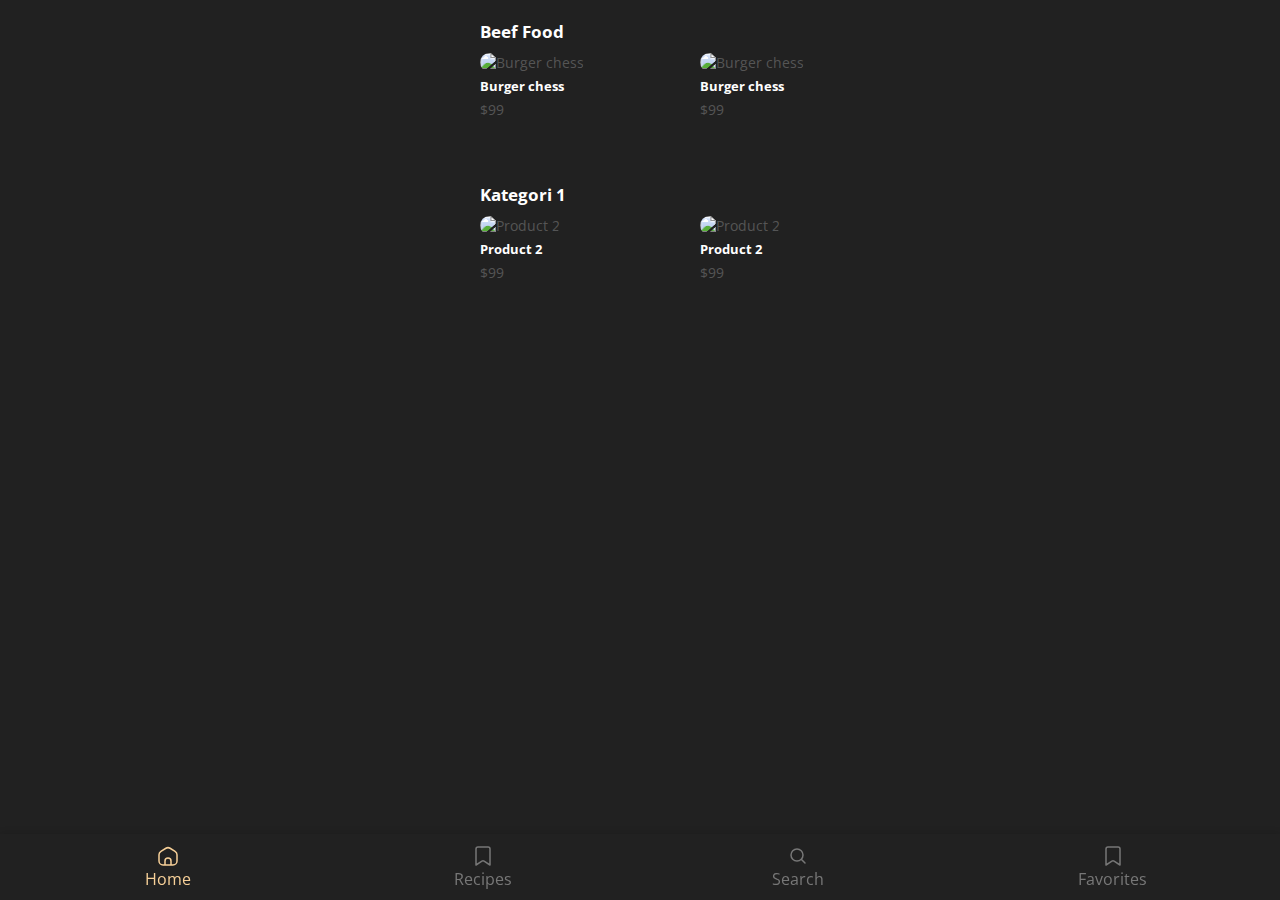
==== index.html @ dd7d084b "Add files via upload" ====
<!DOCTYPE html>
<html lang="en">

<head>
    <meta charset="UTF-8">
    <meta name="viewport" content="width=device-width, initial-scale=1, maximum-scale=1, user-scalable=no">

    <title>Product Search</title>
    <link rel="stylesheet" href="css/styles.css">
    <link rel="stylesheet" href="https://cdnjs.cloudflare.com/ajax/libs/font-awesome/6.0.0-beta3/css/all.min.css">
    <link rel="stylesheet" href="https://cdnjs.cloudflare.com/ajax/libs/font-awesome/5.15.3/css/all.min.css">
    <script src="https://code.jquery.com/jquery-3.6.0.min.js"></script>
</head>

<body>
    <div class="container">

    <div id="productDetails" class="product-details"></div>

    <div id="tabs">
        <div class="tab active" data-tab="home">
            <?xml version="1.0" ?><svg fill="none" height="24" stroke-width="1.5" viewBox="0 0 24 24" width="24"
                xmlns="http://www.w3.org/2000/svg">
                <path
                    d="M9 21H7C4.79086 21 3 19.2091 3 17V10.7076C3 9.30887 3.73061 8.01175 4.92679 7.28679L9.92679 4.25649C11.2011 3.48421 12.7989 3.48421 14.0732 4.25649L19.0732 7.28679C20.2694 8.01175 21 9.30887 21 10.7076V17C21 19.2091 19.2091 21 17 21H15M9 21V17C9 15.3431 10.3431 14 12 14V14C13.6569 14 15 15.3431 15 17V21M9 21H15"
                    stroke="currentColor" stroke-linecap="round" stroke-linejoin="round" /></svg>
            <span>Home</span>
        </div>
        <div class="tab" data-tab="categories">
            <?xml version="1.0" ?><svg fill="none" height="24" stroke-width="1.5" viewBox="0 0 24 24" width="24"
                xmlns="http://www.w3.org/2000/svg">
                <path
                    d="M5 21V5C5 3.89543 5.89543 3 7 3H17C18.1046 3 19 3.89543 19 5V21L13.0815 17.1953C12.4227 16.7717 11.5773 16.7717 10.9185 17.1953L5 21Z"
                    stroke="currentColor" stroke-linecap="round" stroke-linejoin="round" /></svg>
            <span>Recipes</span>
        </div>
        <div class="tab" data-tab="search">
            <?xml version="1.0" ?><svg fill="none" height="24" stroke-width="1.5" viewBox="0 0 24 24" width="24"
                xmlns="http://www.w3.org/2000/svg">
                <path d="M15.5 15.5L19 19" stroke="currentColor" stroke-linecap="round" stroke-linejoin="round" />
                <path
                    d="M5 11C5 14.3137 7.68629 17 11 17C12.6597 17 14.1621 16.3261 15.2483 15.237C16.3308 14.1517 17 12.654 17 11C17 7.68629 14.3137 5 11 5C7.68629 5 5 7.68629 5 11Z"
                    stroke="currentColor" stroke-linecap="round" stroke-linejoin="round" /></svg>
            <span>Search</span>
        </div>
        <div class="tab" data-tab="favorites">
            <?xml version="1.0" ?><svg fill="none" height="24" stroke-width="1.5" viewBox="0 0 24 24" width="24"
                xmlns="http://www.w3.org/2000/svg">
                <path
                    d="M5 21V5C5 3.89543 5.89543 3 7 3H17C18.1046 3 19 3.89543 19 5V21L13.0815 17.1953C12.4227 16.7717 11.5773 16.7717 10.9185 17.1953L5 21Z"
                    stroke="currentColor" stroke-linecap="round" stroke-linejoin="round" /></svg>
            <span>Favorites</span>
        </div>
    </div>
    <div class="content" id="home">
        <!-- Content for Home tab -->





            <!-- Buat div untuk setiap kategori -->
            <div class="section-category-beef">
                <h1>Beef Food</h1>
                <div id="beefProducts" class="product-container"></div>
            </div>

            <div class="section-category-kategori1">
                <h1>Kategori 1</h1>
                <div id="kategori1Products" class="product-container"></div>
            </div>
            <!-- Tambahkan div untuk kategori lain jika diperlukan -->

    </div>
    <div class="content" id="categories" style="display: none;">
        <!-- Content for Categories tab -->
        



            <div id="alternateProductList" class="alternate-product-list"></div>
    </div>
    <div class="content" id="search" style="display: none;">
        <!-- Content for Search tab -->

        <div class="search-category-container">
            <div class="search">
                <form class="search-form">
                    <?xml version="1.0" ?><svg fill="none" height="24" stroke-width="1.5" viewBox="0 0 24 24" width="25"
                    xmlns="http://www.w3.org/2000/svg">
                    <path d="M15.5 15.5L19 19" stroke="currentColor" stroke-linecap="round" stroke-linejoin="round" />
                    <path
                        d="M5 11C5 14.3137 7.68629 17 11 17C12.6597 17 14.1621 16.3261 15.2483 15.237C16.3308 14.1517 17 12.654 17 11C17 7.68629 14.3137 5 11 5C7.68629 5 5 7.68629 5 11Z"
                        stroke="currentColor" stroke-linecap="round" stroke-linejoin="round" /></svg>
                    <input id="searchInput" type="text" name="search" placeholder="Places, Food, Selections"
                        class="search-input">
                </form>
            </div>
            <select id="categoryFilter" class="category-filter">
                <option value="">All</option>
                <option value="beef">Beef</option>
                <option value="kategori1">Category 1</option>
                <!-- Add more options for other categories -->
            </select>
        </div>

        <div id="productList" class="product-list"></div>

    </div>
</div>
    <div class="content" id="favorites" style="display: none;">
        <!-- Content for Favorites tab -->
        <h2>Favorites</h2>
        <p>Your favorite recipes will appear here.</p>
    </div>
    <script>
        $(document).ready(function () {
            $(".tab").click(function () {
                if (!$(this).hasClass("active")) {
                    $(".tab").removeClass("active");
                    $(this).addClass("active");
                    $(".content").hide();
                    $("#" + $(this).data("tab")).fadeIn(300);
                }
            });
            // Set the initial active tab
            $(".tab[data-tab='home']").click();
        });
    </script>
    <script src="js/script.js"></script>
</body>

</html>
---- css/styles.css ----
@import url('https://fonts.googleapis.com/css2?family=Fjalla+One&family=Open+Sans&display=swap');

* {
  margin: 0;
  padding: 0;
  box-sizing: border-box;
  -webkit-box-sizing: border-box;
  -moz-box-sizing: border-box;
  box-sizing: border-box;
  user-select: none;
}
/* Menghilangkan efek tap biru pada elemen yang mendapatkan fokus */
body:focus {
  outline: none;
}


html {
  min-height: 100%;
  margin: 0;
}

:root {
  --gold-color: #f7d098;
  --dark-bg: #212121;
  --medium-bg: #333333;
  --light-bg: #737373;
  --grey-text: #999999;
  --white: #ffffff;
}

/* CSS untuk Dark UI Aplikasi Restoran Elegan dengan Warna Emas */

body {
  background-color: var(--dark-bg);
  color: var(--grey-text);
  font-family: Open Sans, Helvetica, sans-serif;
}

.container {
  margin: 0 auto;
}

/* Gaya umum untuk kontainer pencarian */

.search-category-container {
  display: flex;
  align-items: center;
  width: 100%;
  justify-content: center;
  height: 56px;
  margin-bottom: 30px;
}

.search {
  margin-right: 10px;
}

.search-form {
  display: flex;
  height: 56px;
  align-items: center;
  border-radius: 10px;
  padding: 15px;
  background-color: var(--medium-bg);
  margin: 20px 0px;
  width: 100%;
  font-size: 15px;
font-style: normal;
font-weight: 500;
line-height: normal;
letter-spacing: 0.105px;
}

.search-input {
  border: none;
  outline: none;
  background-color: var(--medium-bg);
  color: var(--white);
}

.category-filter {
  height: 56px;
  border: none;
  outline: none;
  text-align: center;
  background-color: var(--medium-bg);
  color: var(--grey-text);
  border-radius: 10px;
  padding: 8px 0px;
  font-size: 14px;
}



.product-list {
  display: grid;
  grid-template-columns: repeat(auto-fill, minmax(100px, 1fr));
  gap: 2vw;
  margin: 10px;
  margin-bottom: 60px;
}

.product-item {
  border-radius: 8px;

}

/* Styles for the product card */

.product-card {
  text-align: center;
}

.product-image {
  max-width: 100%;
  width: 151px;
  height: 151px;
  flex-shrink: 0;
  margin-bottom: 5px;
  border-radius: 16px;
}

.product-name {
  font-size: 17px;
  margin: 0;
  color: var(--white);
  text-align: left;
  line-height: 1.4;
}

.product-price {
  font-size: 12px;
  margin: 0;
  color: var(--grey-text);
  text-align: left;
  margin-bottom: 8px;
}

.container-details {
  position: fixed;
  overflow-y: auto;
  z-index: 99;
  top: 0;
  right: 0;
  left: 0;
  bottom: 0;
  width: 100%;
  margin: auto; /* Untuk menempatkan di tengah secara horizontal */
}

.con-details {
  background-color: var(--dark-bg);
}
.container-details::-webkit-scrollbar {
  width: 8px;
}

.container-details::-webkit-scrollbar-track {
  background-color: var(--dark-bg);
}

.container-details::-webkit-scrollbar-thumb {
  background: #888;
  border-radius: 5px;
}

.container-details::-webkit-scrollbar-thumb:hover {
  background-color: var(--gold-color);
}
.header-details {
  position: absolute;
  top: 0;
  left: 0;
  width: 100%;
  z-index: 5;
  display: flex;
  justify-content: space-between;
  align-items: center;
  padding-top: 15px;
  padding-left: 20px;
  padding-right: 20px;
}


.header-details .left {
  flex: 1;
  text-align: left;
  text-decoration: none;
}

.header-details .right {
  flex: 1;
  text-align: right;
}

.header-details a {
  text-decoration: none;
  color: var(--white);
}

.header-details .right a:last-child {
  margin-left: 0;
}

.product-details-container {
  margin: 0px 20px;
  position: relative;
  top: -80px;
  z-index: 5;
  background: linear-gradient();
}


.product-details-image {
  padding: 20PX;
}

.product-details-image img {
  width: 100%;
  border-radius: 20px;
}

.product-details-new {
  width: 100%;

  display: inline-block;
  margin-bottom: 30px;
  position: relative;
  text-align: left;
}


.product-details-new:before {
  content: "";
  position: absolute;
  bottom: 0;
  right: 0;
  left: 0;
  z-index: 1;
  height: 75%;
  display: block;
  background: linear-gradient(0deg, rgba(33, 33, 33, 1) 0%, rgba(33, 33, 33, 0) 100%);
}

/* The rest of your existing styles */
.image-ratio {
  position: relative;
  overflow: hidden;
}

.image-ratio:before {
  content: "";
  display: block;
  padding-top: 100%;
}

.image-ratio .ratio-inner {
  position: absolute;
  top: 0;
  bottom: 0;
  left: 0;
  right: 0;
  width: 100%;
  height: 100%;
}

.image-ratio .ratio-inner img {
  width: 100%;
  min-height: 100%;
}








.product-details-name {
  color: var(--white);
  font-size: 20px;
}

.play-button {
  width: 100%;
  background-color: var(--gold-color);
  display: block;
  align-items: center;
  text-align: center;
  justify-content: center;
  padding: 10px 20px;
  border: none;
  font-weight: 600;
  margin-bottom: 10px;
  border-radius: 10px;
}


.recipe-info {
  display: flex;
  justify-content: space-between;
  margin: 20px;
  color: var(--grey-text);
}

.container-details h2 {
  font-size: 15px;
  color: var(--white);
  margin-bottom: 10px;
}

.recipe-info span {
  display: flex;
  align-items: center;
  background-color: var(--medium-bg);
  color: var(--white);
  border-radius: 10px;
  font-size: 12px;
  padding: 8px;
  margin: 5px;
}

.recipe-info i {
  text-decoration: none;
  font-size: 12px;
}

.ingredients {
  margin-bottom: 20px;
  font-size: 12px;
}

.instructions {
  font-size: 12px;
}

.recipe-info p {
  font-size: 12px;
}


.product-container {

  flex-direction: row;
  /* Horizontal layout */
  overflow-x: auto;
  /* Enable horizontal scrolling */
  white-space: nowrap;
  /* Prevent wrapping */
}

.container h1{
  font-size: 17px;
  margin-left: 20px;
  color: var(--white);
}

/* Individual product card */
.product-ctg {
  display: inline-block;
 
  /* Spacing between cards */
  width: 200px;
  height: 120px;
  /* Adjust the width as needed */
  margin: 10px;
}

.product-card-ctg {
  transition: transform 0.2s;
  width: 250px;
  height: 100px;
  margin-left: 10px;
  
}

.product-card-ct:hover {
  transform: translateY(-5px);
}

.product-card-ctg img {
  width: 200px;
  object-fit: cover;
  height: 100px;
  border-radius: 10px;
}


.product-name-ctg {
  color: var(--white);
  font-size: 13px;
  margin: 5px 0;
}

.product-container {
  font-size: 14px;
  color: #555;
}

.product-container::-webkit-scrollbar {
  width: 20px;
}

.product-card-ctg::-webkit-scrollbar-track {
  background-color: var(--dark-bg);
}

.product-ctg::-webkit-scrollbar-thumb {
 background-color: var(--dark-bg);
  border-radius: 5px;
}

#tabs {
  position: fixed;
  bottom: 0;
  left: 0;
  width: 100%;
  background-color: #212121;
  display: flex;
  justify-content: space-around;
  padding: 0px 10px;
  box-shadow: 0px -2px 6px rgba(0, 0, 0, 0.1);
  z-index: 99;
}
.tab {
  color: #777;
  text-align: center;
  flex: 1;
  padding: 10px;
  cursor: pointer;
  transition: color 0.3s ease;
  display: flex;
  flex-direction: column;
  align-items: center;
}
.tab i {
  font-size: 24px;
  margin-bottom: 5px;
}
.tab.active {
  color: #f7d098;
}
.content {
  padding: 20px;
}


/* Styling for the alternate product list */
#alternateProductList {
  margin: 20px;
}

/* Styling for each individual product item */
.alternate-product-item {
  margin-bottom: 10px;
  display: flex;
  flex-direction: column;
}

/* Styling for the product card within each item */
.alternate-product-card {
  text-align: left;
  margin-top: auto;
}

/* Styling for the product image */
.alternate-product-image {
  width: 100%;
  height: 180px;
  object-fit: cover;
  border-radius: 10px;
}

/* Styling for the product details */
.alternate-product-details {
  order: 1;
  padding: 10px;
  text-align: left;
}

/* Styling for the product name */
.alternate-product-name {
  font-size: 17px;
  color: var(--white);
  margin: 0;
}

.alternate-product-dit {
  position: relative;
  z-index: 1;
  top: -50px
}

.alternate-product-category {
  display: inline-block;
  font-size: 12px;
  color: var(--dark-bg);
  padding: 8px;
  position: relative;
  z-index: 1;
  top: -38px;
  border-top-right-radius: 10px;
border-bottom-left-radius: 10px;
  background-color: var(--gold-color);
}

/* Styling for the product price */
.alternate-product-info {
  font-size: 15px;
  color: var(--grey-text);
  margin: 5px 0;
}


@media (min-width: 768px) {
  .container {
    max-width: 400px;
  }
  .container-details {
    max-width: 400px; /* Tambahkan max-width di sini */
  }
}
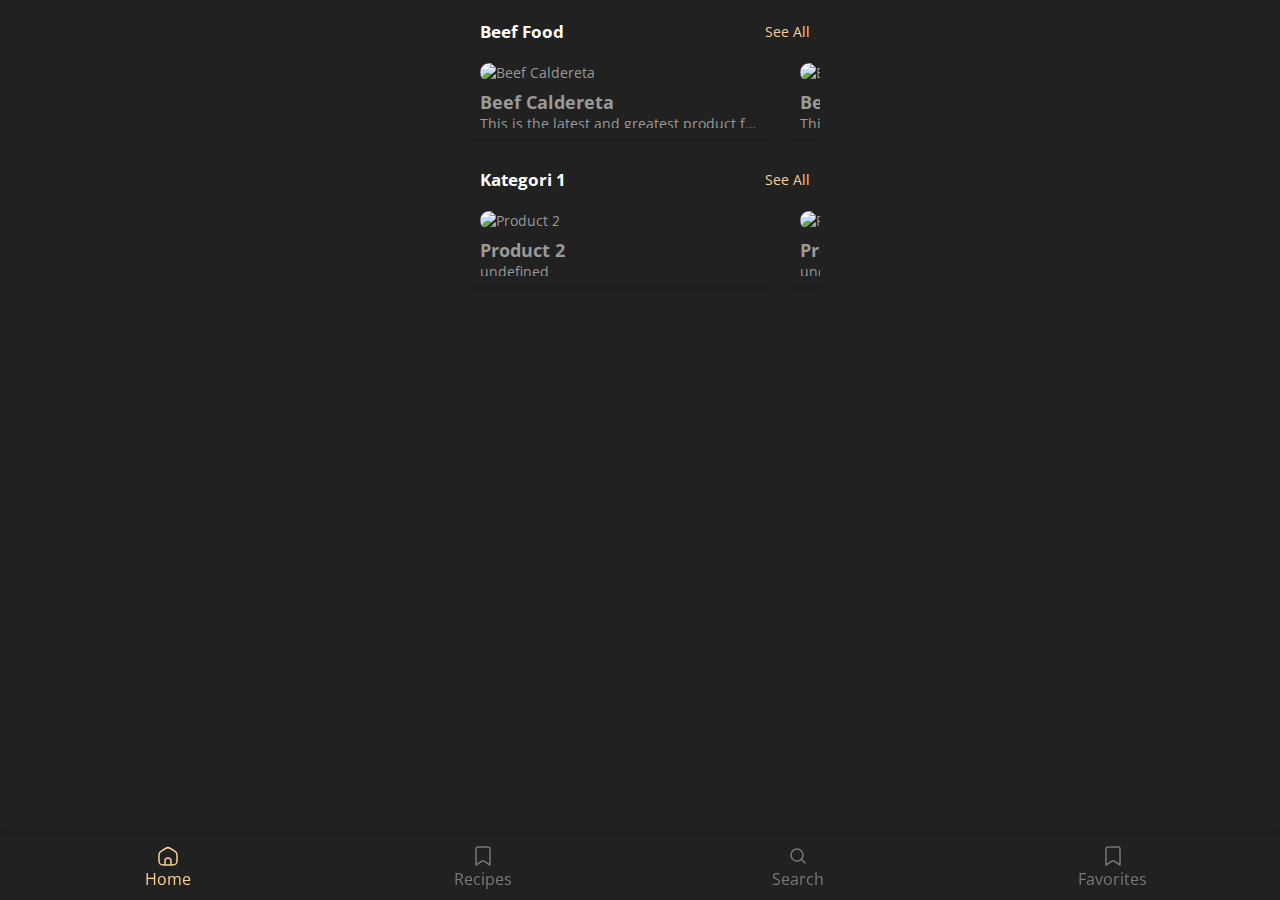
==== commit 4e6b4ec7: "Add files via upload" ====
--- a/index.html
+++ b/index.html
@@ -15,45 +15,45 @@
 <body>
     <div class="container">
 
-    <div id="productDetails" class="product-details"></div>
+        <div id="productDetails" class="product-details"></div>
 
-    <div id="tabs">
-        <div class="tab active" data-tab="home">
-            <?xml version="1.0" ?><svg fill="none" height="24" stroke-width="1.5" viewBox="0 0 24 24" width="24"
-                xmlns="http://www.w3.org/2000/svg">
-                <path
-                    d="M9 21H7C4.79086 21 3 19.2091 3 17V10.7076C3 9.30887 3.73061 8.01175 4.92679 7.28679L9.92679 4.25649C11.2011 3.48421 12.7989 3.48421 14.0732 4.25649L19.0732 7.28679C20.2694 8.01175 21 9.30887 21 10.7076V17C21 19.2091 19.2091 21 17 21H15M9 21V17C9 15.3431 10.3431 14 12 14V14C13.6569 14 15 15.3431 15 17V21M9 21H15"
-                    stroke="currentColor" stroke-linecap="round" stroke-linejoin="round" /></svg>
-            <span>Home</span>
+        <div id="tabs">
+            <div class="tab active" data-tab="home">
+                <?xml version="1.0" ?><svg fill="none" height="24" stroke-width="1.5" viewBox="0 0 24 24" width="24"
+                    xmlns="http://www.w3.org/2000/svg">
+                    <path
+                        d="M9 21H7C4.79086 21 3 19.2091 3 17V10.7076C3 9.30887 3.73061 8.01175 4.92679 7.28679L9.92679 4.25649C11.2011 3.48421 12.7989 3.48421 14.0732 4.25649L19.0732 7.28679C20.2694 8.01175 21 9.30887 21 10.7076V17C21 19.2091 19.2091 21 17 21H15M9 21V17C9 15.3431 10.3431 14 12 14V14C13.6569 14 15 15.3431 15 17V21M9 21H15"
+                        stroke="currentColor" stroke-linecap="round" stroke-linejoin="round" /></svg>
+                <span>Home</span>
+            </div>
+            <div class="tab" data-tab="categories">
+                <?xml version="1.0" ?><svg fill="none" height="24" stroke-width="1.5" viewBox="0 0 24 24" width="24"
+                    xmlns="http://www.w3.org/2000/svg">
+                    <path
+                        d="M5 21V5C5 3.89543 5.89543 3 7 3H17C18.1046 3 19 3.89543 19 5V21L13.0815 17.1953C12.4227 16.7717 11.5773 16.7717 10.9185 17.1953L5 21Z"
+                        stroke="currentColor" stroke-linecap="round" stroke-linejoin="round" /></svg>
+                <span>Recipes</span>
+            </div>
+            <div class="tab" data-tab="search">
+                <?xml version="1.0" ?><svg fill="none" height="24" stroke-width="1.5" viewBox="0 0 24 24" width="24"
+                    xmlns="http://www.w3.org/2000/svg">
+                    <path d="M15.5 15.5L19 19" stroke="currentColor" stroke-linecap="round" stroke-linejoin="round" />
+                    <path
+                        d="M5 11C5 14.3137 7.68629 17 11 17C12.6597 17 14.1621 16.3261 15.2483 15.237C16.3308 14.1517 17 12.654 17 11C17 7.68629 14.3137 5 11 5C7.68629 5 5 7.68629 5 11Z"
+                        stroke="currentColor" stroke-linecap="round" stroke-linejoin="round" /></svg>
+                <span>Search</span>
+            </div>
+            <div class="tab" data-tab="favorites">
+                <?xml version="1.0" ?><svg fill="none" height="24" stroke-width="1.5" viewBox="0 0 24 24" width="24"
+                    xmlns="http://www.w3.org/2000/svg">
+                    <path
+                        d="M5 21V5C5 3.89543 5.89543 3 7 3H17C18.1046 3 19 3.89543 19 5V21L13.0815 17.1953C12.4227 16.7717 11.5773 16.7717 10.9185 17.1953L5 21Z"
+                        stroke="currentColor" stroke-linecap="round" stroke-linejoin="round" /></svg>
+                <span>Favorites</span>
+            </div>
         </div>
-        <div class="tab" data-tab="categories">
-            <?xml version="1.0" ?><svg fill="none" height="24" stroke-width="1.5" viewBox="0 0 24 24" width="24"
-                xmlns="http://www.w3.org/2000/svg">
-                <path
-                    d="M5 21V5C5 3.89543 5.89543 3 7 3H17C18.1046 3 19 3.89543 19 5V21L13.0815 17.1953C12.4227 16.7717 11.5773 16.7717 10.9185 17.1953L5 21Z"
-                    stroke="currentColor" stroke-linecap="round" stroke-linejoin="round" /></svg>
-            <span>Recipes</span>
-        </div>
-        <div class="tab" data-tab="search">
-            <?xml version="1.0" ?><svg fill="none" height="24" stroke-width="1.5" viewBox="0 0 24 24" width="24"
-                xmlns="http://www.w3.org/2000/svg">
-                <path d="M15.5 15.5L19 19" stroke="currentColor" stroke-linecap="round" stroke-linejoin="round" />
-                <path
-                    d="M5 11C5 14.3137 7.68629 17 11 17C12.6597 17 14.1621 16.3261 15.2483 15.237C16.3308 14.1517 17 12.654 17 11C17 7.68629 14.3137 5 11 5C7.68629 5 5 7.68629 5 11Z"
-                    stroke="currentColor" stroke-linecap="round" stroke-linejoin="round" /></svg>
-            <span>Search</span>
-        </div>
-        <div class="tab" data-tab="favorites">
-            <?xml version="1.0" ?><svg fill="none" height="24" stroke-width="1.5" viewBox="0 0 24 24" width="24"
-                xmlns="http://www.w3.org/2000/svg">
-                <path
-                    d="M5 21V5C5 3.89543 5.89543 3 7 3H17C18.1046 3 19 3.89543 19 5V21L13.0815 17.1953C12.4227 16.7717 11.5773 16.7717 10.9185 17.1953L5 21Z"
-                    stroke="currentColor" stroke-linecap="round" stroke-linejoin="round" /></svg>
-            <span>Favorites</span>
-        </div>
-    </div>
-    <div class="content" id="home">
-        <!-- Content for Home tab -->
+        <div class="content" id="home">
+            <!-- Content for Home tab -->
 
 
 
@@ -61,40 +61,51 @@
 
             <!-- Buat div untuk setiap kategori -->
             <div class="section-category-beef">
-                <h1>Beef Food</h1>
+                <div class="title-container">
+                    <h1>Beef Food</h1>
+                    <p class="see-all">See All</p>
+                </div>
                 <div id="beefProducts" class="product-container"></div>
             </div>
 
             <div class="section-category-kategori1">
-                <h1>Kategori 1</h1>
+                <div class="title-container">
+                    <h1>Kategori 1</h1>
+                    <p class="see-all">See All</p>
+                </div>
                 <div id="kategori1Products" class="product-container"></div>
             </div>
+
             <!-- Tambahkan div untuk kategori lain jika diperlukan -->
 
-    </div>
-    <div class="content" id="categories" style="display: none;">
-        <!-- Content for Categories tab -->
-        
+        </div>
+        <div class="content" id="categories" style="display: none;">
+            <!-- Content for Categories tab -->
+
 
 
 
             <div id="alternateProductList" class="alternate-product-list"></div>
-    </div>
-    <div class="content" id="search" style="display: none;">
-        <!-- Content for Search tab -->
+        </div>
+        <div class="content" id="search" style="display: none;">
+            <!-- Content for Search tab -->
 
-        <div class="search-category-container">
-            <div class="search">
-                <form class="search-form">
-                    <?xml version="1.0" ?><svg fill="none" height="24" stroke-width="1.5" viewBox="0 0 24 24" width="25"
-                    xmlns="http://www.w3.org/2000/svg">
-                    <path d="M15.5 15.5L19 19" stroke="currentColor" stroke-linecap="round" stroke-linejoin="round" />
-                    <path
-                        d="M5 11C5 14.3137 7.68629 17 11 17C12.6597 17 14.1621 16.3261 15.2483 15.237C16.3308 14.1517 17 12.654 17 11C17 7.68629 14.3137 5 11 5C7.68629 5 5 7.68629 5 11Z"
-                        stroke="currentColor" stroke-linecap="round" stroke-linejoin="round" /></svg>
-                    <input id="searchInput" type="text" name="search" placeholder="Places, Food, Selections"
-                        class="search-input">
-                </form>
+            <div class="search-category-container">
+                <div class="search">
+                    <form class="search-form">
+                        <?xml version="1.0" ?><svg fill="none" height="24" stroke-width="1.5" viewBox="0 0 24 24"
+                            width="25" xmlns="http://www.w3.org/2000/svg">
+                            <path d="M15.5 15.5L19 19" stroke="currentColor" stroke-linecap="round"
+                                stroke-linejoin="round" />
+                            <path
+                                d="M5 11C5 14.3137 7.68629 17 11 17C12.6597 17 14.1621 16.3261 15.2483 15.237C16.3308 14.1517 17 12.654 17 11C17 7.68629 14.3137 5 11 5C7.68629 5 5 7.68629 5 11Z"
+                                stroke="currentColor" stroke-linecap="round" stroke-linejoin="round" /></svg>
+                        <input id="searchInput" type="text" name="search" placeholder="Places, Food, Selections"
+                            class="search-input">
+                    </form>
+                    <ul id="searchRecommendations" class="recommendations"></ul>
+                </div>
+
             </div>
             <select id="categoryFilter" class="category-filter">
                 <option value="">All</option>
@@ -102,12 +113,12 @@
                 <option value="kategori1">Category 1</option>
                 <!-- Add more options for other categories -->
             </select>
+
+
+            <div id="productList" class="product-list"></div>
+
         </div>
-
-        <div id="productList" class="product-list"></div>
-
     </div>
-</div>
     <div class="content" id="favorites" style="display: none;">
         <!-- Content for Favorites tab -->
         <h2>Favorites</h2>
--- a/css/styles.css
+++ b/css/styles.css
@@ -9,6 +9,7 @@
   box-sizing: border-box;
   user-select: none;
 }
+
 /* Menghilangkan efek tap biru pada elemen yang mendapatkan fokus */
 body:focus {
   outline: none;
@@ -41,10 +42,10 @@
   margin: 0 auto;
 }
 
+
 /* Gaya umum untuk kontainer pencarian */
 
 .search-category-container {
-  display: flex;
   align-items: center;
   width: 100%;
   justify-content: center;
@@ -66,10 +67,10 @@
   margin: 20px 0px;
   width: 100%;
   font-size: 15px;
-font-style: normal;
-font-weight: 500;
-line-height: normal;
-letter-spacing: 0.105px;
+  font-style: normal;
+  font-weight: 500;
+  line-height: normal;
+  letter-spacing: 0.105px;
 }
 
 .search-input {
@@ -91,6 +92,28 @@
   font-size: 14px;
 }
 
+.recommendations {
+  list-style: none;
+  padding: 0;
+  border-top: none;
+  border-bottom-left-radius: 10px;
+  border-bottom-right-radius: 10px;
+  position: relative;
+  width: auto;
+  color: var(--white);
+  background-color: var(--medium-bg);
+  z-index: 1;
+  display: none;
+}
+
+.recommendations li {
+  padding: 10px;
+  cursor: pointer;
+}
+
+.recommendations li:hover {
+  background-color: var();
+}
 
 
 .product-list {
@@ -119,6 +142,7 @@
   flex-shrink: 0;
   margin-bottom: 5px;
   border-radius: 16px;
+  object-fit: cover;
 }
 
 .product-name {
@@ -146,12 +170,14 @@
   left: 0;
   bottom: 0;
   width: 100%;
-  margin: auto; /* Untuk menempatkan di tengah secara horizontal */
+  margin: auto;
+  /* Untuk menempatkan di tengah secara horizontal */
 }
 
 .con-details {
   background-color: var(--dark-bg);
 }
+
 .container-details::-webkit-scrollbar {
   width: 8px;
 }
@@ -168,6 +194,7 @@
 .container-details::-webkit-scrollbar-thumb:hover {
   background-color: var(--gold-color);
 }
+
 .header-details {
   position: absolute;
   top: 0;
@@ -350,52 +377,67 @@
   /* Prevent wrapping */
 }
 
-.container h1{
+.container h1 {
   font-size: 17px;
   margin-left: 20px;
   color: var(--white);
 }
 
-/* Individual product card */
-.product-ctg {
-  display: inline-block;
- 
-  /* Spacing between cards */
-  width: 200px;
-  height: 120px;
-  /* Adjust the width as needed */
+.product-container {
+  display: flex;
+  overflow-x: auto;
+  /* Mengaktifkan scrolling horizontal */
+  white-space: nowrap;
+  /* Mencegah pemisahan baris */
+}
+
+.product-card-ctg {
+  flex: 0 0 auto;
+  /* Biarkan lebar kartu menyesuaikan kontennya */
+  width: 300px;
+  /* Atur lebar kartu sesuai kebutuhan */
   margin: 10px;
-}
-
-.product-card-ctg {
-  transition: transform 0.2s;
-  width: 250px;
-  height: 100px;
-  margin-left: 10px;
-  
-}
-
-.product-card-ct:hover {
-  transform: translateY(-5px);
-}
-
-.product-card-ctg img {
-  width: 200px;
+  /* Atur jarak antara kartu */
+  box-shadow: 0 2px 4px rgba(0, 0, 0, 0.1);
+  padding: 10px;
+  text-align: left;
+}
+
+.product-image-ctg {
+  max-width: 100%;
+  width: 300px;
+  height: 150px;
+  border-radius: 10px;
   object-fit: cover;
-  height: 100px;
-  border-radius: 10px;
-}
-
+}
 
 .product-name-ctg {
-  color: var(--white);
-  font-size: 13px;
-  margin: 5px 0;
-}
+  margin-top: 8px;
+  font-size: 18px;
+  display: -webkit-box;
+  -webkit-line-clamp: 2;
+  /* Batasan baris */
+  -webkit-box-orient: vertical;
+  overflow: hidden;
+  text-overflow: ellipsis;
+}
+
+
+
+.product-info-ctg {
+  display: -webkit-box;
+  -webkit-line-clamp: 2;
+  -webkit-box-orient: vertical;
+  overflow: hidden;
+  text-overflow: ellipsis;
+  height: 1em;
+  /* Sesuaikan ketinggian sesuai kebutuhan */
+}
+
 
 .product-container {
   font-size: 14px;
-  color: #555;
+  color: var(--grey-text);
 }
 
 .product-container::-webkit-scrollbar {
@@ -407,9 +449,37 @@
 }
 
 .product-ctg::-webkit-scrollbar-thumb {
- background-color: var(--dark-bg);
+  background-color: var(--dark-bg);
   border-radius: 5px;
 }
+
+/* Gaya untuk elemen ".section-category" */
+.section-category-beef,
+.section-category-kategori1 {
+  margin-bottom: 20px;
+}
+
+/* Gaya untuk elemen ".title-container" */
+.title-container {
+  display: flex;
+  justify-content: space-between;
+  /* Mengatur elemen pada ujung kiri dan kanan */
+  align-items: center;
+  /* Mengatur elemen secara vertikal berada di tengah */
+}
+
+/* Gaya untuk elemen "See All" */
+.see-all {
+  font-size: 14px;
+  color: var(--gold-color);
+  margin-right: 10px;
+}
+
+/* Gaya untuk elemen ".product-container" (hanya sebagai contoh) */
+.product-container {
+  /* Gaya untuk kontainer produk, misalnya lebar, tinggi, dll. */
+}
+
 
 #tabs {
   position: fixed;
@@ -423,6 +493,7 @@
   box-shadow: 0px -2px 6px rgba(0, 0, 0, 0.1);
   z-index: 99;
 }
+
 .tab {
   color: #777;
   text-align: center;
@@ -434,13 +505,16 @@
   flex-direction: column;
   align-items: center;
 }
+
 .tab i {
   font-size: 24px;
   margin-bottom: 5px;
 }
+
 .tab.active {
   color: #f7d098;
 }
+
 .content {
   padding: 20px;
 }
@@ -496,13 +570,14 @@
   display: inline-block;
   font-size: 12px;
   color: var(--dark-bg);
-  padding: 8px;
+  padding: 8px 15px;
   position: relative;
   z-index: 1;
-  top: -38px;
-  border-top-right-radius: 10px;
-border-bottom-left-radius: 10px;
-  background-color: var(--gold-color);
+  top: -50px;
+  right: -10px;
+  border-radius: 50px;
+  background-color: rgba(247, 207, 152, 0.241);
+  backdrop-filter: blur(5px);
 }
 
 /* Styling for the product price */
@@ -517,7 +592,9 @@
   .container {
     max-width: 400px;
   }
+
   .container-details {
-    max-width: 400px; /* Tambahkan max-width di sini */
+    max-width: 400px;
+    /* Tambahkan max-width di sini */
   }
 }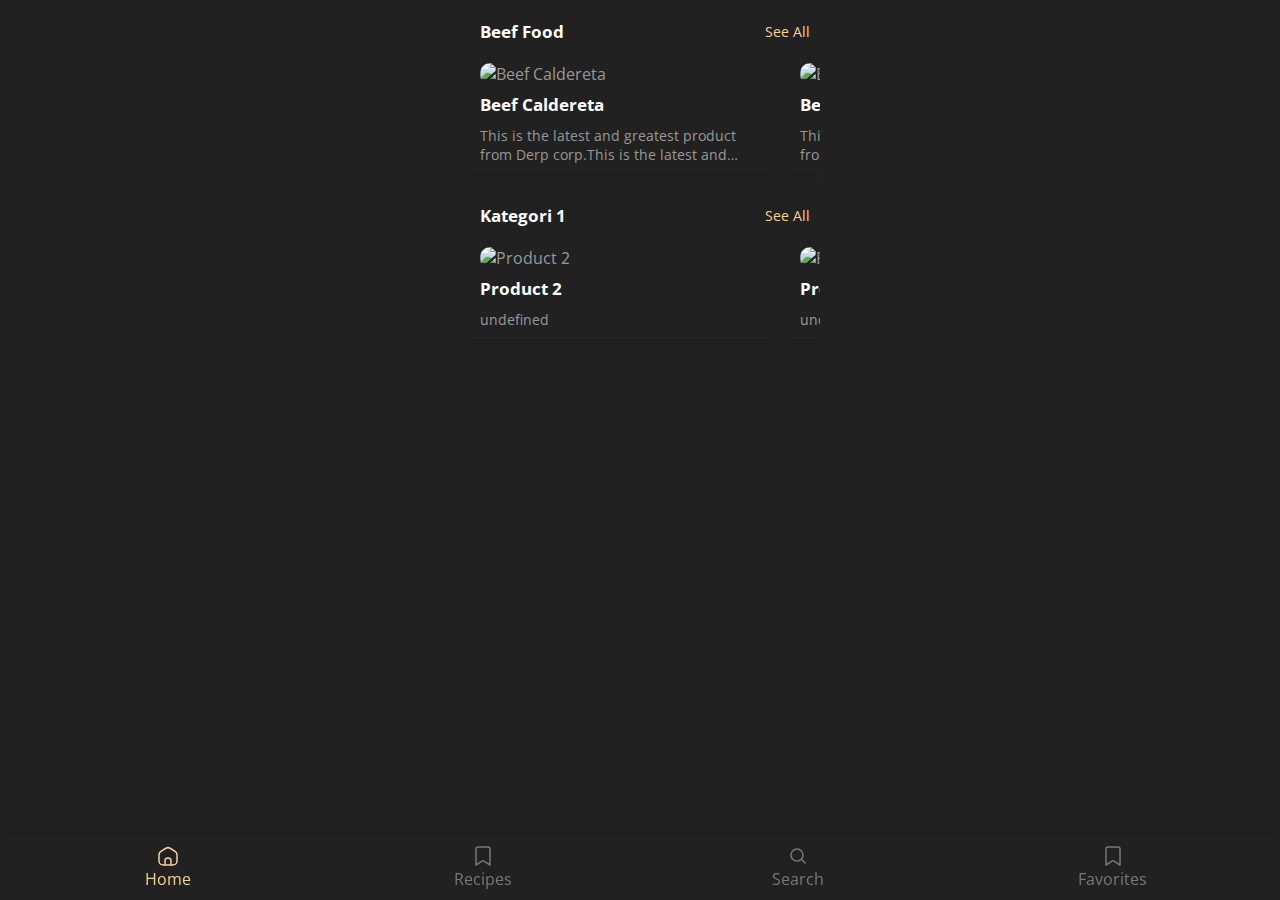
==== commit 2f18c25d: "Add files via upload" ====
--- a/index.html
+++ b/index.html
@@ -60,21 +60,21 @@
 
 
             <!-- Buat div untuk setiap kategori -->
-            <div class="section-category-beef">
-                <div class="title-container">
-                    <h1>Beef Food</h1>
-                    <p class="see-all">See All</p>
-                </div>
-                <div id="beefProducts" class="product-container"></div>
-            </div>
+         <div class="section-category-beef">
+    <div class="title-container">
+        <h1>Beef Food</h1>
+        <p class="see-all">See All</p>
+    </div>
+    <div id="beefProducts" class="product-container"></div>
+</div>
 
-            <div class="section-category-kategori1">
-                <div class="title-container">
-                    <h1>Kategori 1</h1>
-                    <p class="see-all">See All</p>
-                </div>
-                <div id="kategori1Products" class="product-container"></div>
-            </div>
+<div class="section-category-kategori1">
+    <div class="title-container">
+        <h1>Kategori 1</h1>
+        <p class="see-all">See All</p>
+    </div>
+    <div id="kategori1Products" class="product-container"></div>
+</div>
 
             <!-- Tambahkan div untuk kategori lain jika diperlukan -->
 
--- a/css/styles.css
+++ b/css/styles.css
@@ -368,13 +368,9 @@
 
 
 .product-container {
-
-  flex-direction: row;
+  display: flex;
   /* Horizontal layout */
   overflow-x: auto;
-  /* Enable horizontal scrolling */
-  white-space: nowrap;
-  /* Prevent wrapping */
 }
 
 .container h1 {
@@ -383,24 +379,13 @@
   color: var(--white);
 }
 
-.product-container {
-  display: flex;
-  overflow-x: auto;
-  /* Mengaktifkan scrolling horizontal */
-  white-space: nowrap;
-  /* Mencegah pemisahan baris */
-}
 
 .product-card-ctg {
-  flex: 0 0 auto;
-  /* Biarkan lebar kartu menyesuaikan kontennya */
-  width: 300px;
-  /* Atur lebar kartu sesuai kebutuhan */
-  margin: 10px;
-  /* Atur jarak antara kartu */
+  
+  width: 300px; /* Atur lebar kartu sesuai kebutuhan */
+  margin: 10px; /* Atur jarak antara kartu */
   box-shadow: 0 2px 4px rgba(0, 0, 0, 0.1);
   padding: 10px;
-  text-align: left;
 }
 
 .product-image-ctg {
@@ -413,33 +398,22 @@
 
 .product-name-ctg {
   margin-top: 8px;
-  font-size: 18px;
+  font-size: 17px;
+  color: var(--white);
+}
+
+.product-info-ctg {
+  margin-top:10px;
+  font-size: 14px;
+  color: var(--grey-text);
   display: -webkit-box;
-  -webkit-line-clamp: 2;
-  /* Batasan baris */
+  -webkit-line-clamp: 2; /* Jumlah baris maksimum */
   -webkit-box-orient: vertical;
   overflow: hidden;
   text-overflow: ellipsis;
 }
 
 
-
-.product-info-ctg {
-  display: -webkit-box;
-  -webkit-line-clamp: 2;
-  -webkit-box-orient: vertical;
-  overflow: hidden;
-  text-overflow: ellipsis;
-  height: 1em;
-  /* Sesuaikan ketinggian sesuai kebutuhan */
-}
-
-
-.product-container {
-  font-size: 14px;
-  color: var(--grey-text);
-}
-
 .product-container::-webkit-scrollbar {
   width: 20px;
 }
@@ -456,29 +430,24 @@
 /* Gaya untuk elemen ".section-category" */
 .section-category-beef,
 .section-category-kategori1 {
-  margin-bottom: 20px;
+    margin-bottom: 20px;
 }
 
 /* Gaya untuk elemen ".title-container" */
 .title-container {
-  display: flex;
-  justify-content: space-between;
-  /* Mengatur elemen pada ujung kiri dan kanan */
-  align-items: center;
-  /* Mengatur elemen secara vertikal berada di tengah */
+    display: flex;
+    justify-content: space-between; /* Mengatur elemen pada ujung kiri dan kanan */
+    align-items: center; /* Mengatur elemen secara vertikal berada di tengah */
 }
 
 /* Gaya untuk elemen "See All" */
 .see-all {
-  font-size: 14px;
-  color: var(--gold-color);
-  margin-right: 10px;
-}
-
-/* Gaya untuk elemen ".product-container" (hanya sebagai contoh) */
-.product-container {
-  /* Gaya untuk kontainer produk, misalnya lebar, tinggi, dll. */
-}
+    font-size: 14px;
+    color: var(--gold-color);
+    margin-right: 10px;
+}
+
+
 
 
 #tabs {
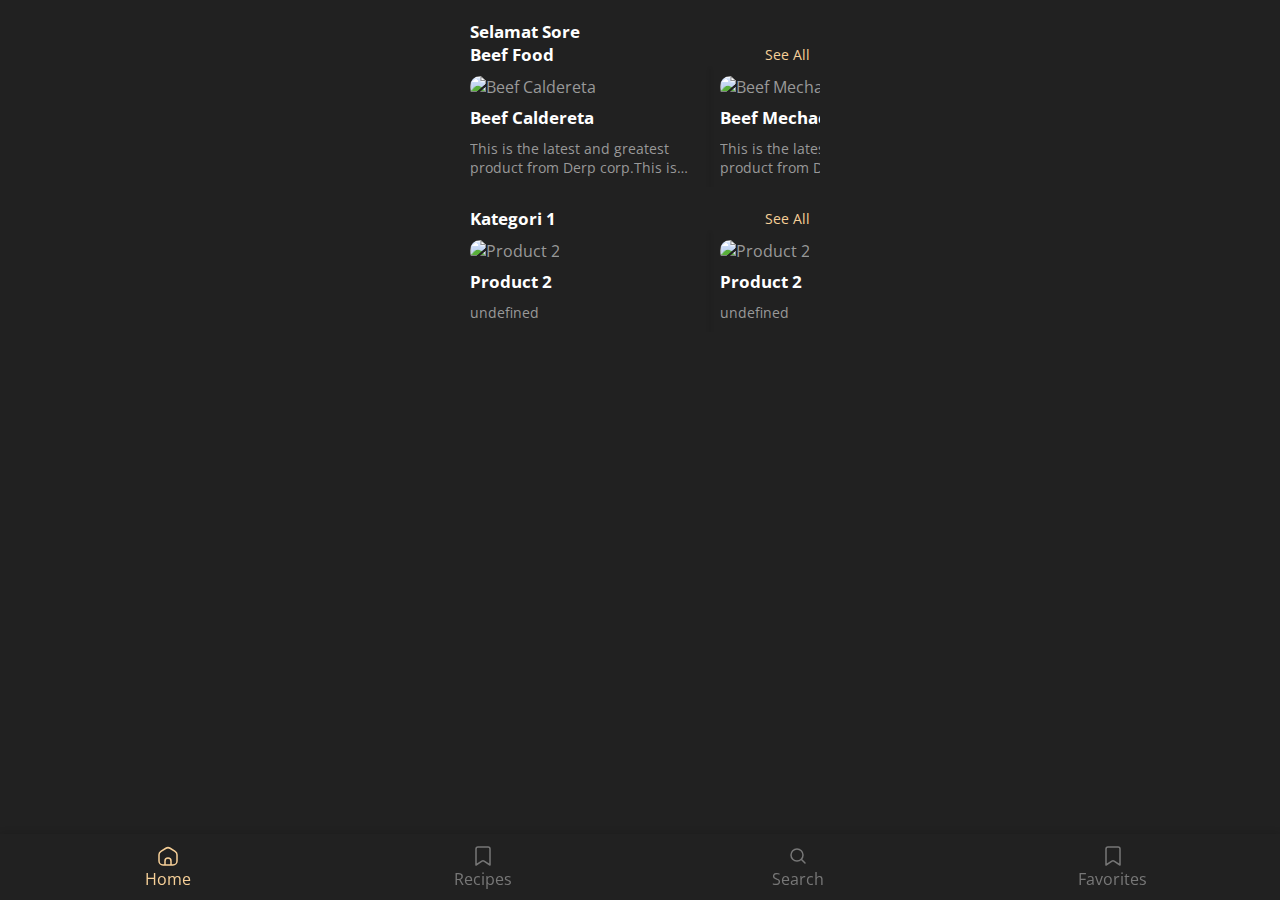
==== commit 82979d6e: "Add files via upload" ====
--- a/index.html
+++ b/index.html
@@ -56,7 +56,9 @@
             <!-- Content for Home tab -->
 
 
-
+            <div class="greeting-container">
+                <h1 id="greeting"></h1>
+              </div>
 
 
             <!-- Buat div untuk setiap kategori -->
@@ -137,6 +139,26 @@
             // Set the initial active tab
             $(".tab[data-tab='home']").click();
         });
+
+        document.addEventListener('DOMContentLoaded', function() {
+  const greetingElement = document.getElementById('greeting');
+  const currentTime = new Date().getHours();
+
+  let greetingMessage = '';
+
+  if (currentTime >= 4 && currentTime < 12) {
+    greetingMessage = 'Selamat Pagi mau masak apa hari ini?..';
+  } else if (currentTime >= 12 && currentTime < 18) {
+    greetingMessage = 'Selamat Siang';
+  } else if (currentTime >= 18 && currentTime < 21) {
+    greetingMessage = 'Selamat Sore';
+  } else {
+    greetingMessage = 'Selamat Malam';
+  }
+
+  greetingElement.textContent = greetingMessage;
+});
+
     </script>
     <script src="js/script.js"></script>
 </body>
--- a/css/styles.css
+++ b/css/styles.css
@@ -375,22 +375,21 @@
 
 .container h1 {
   font-size: 17px;
-  margin-left: 20px;
+  margin-left: 10px;
   color: var(--white);
 }
 
 
 .product-card-ctg {
   
-  width: 300px; /* Atur lebar kartu sesuai kebutuhan */
-  margin: 10px; /* Atur jarak antara kartu */
+  width: 250px; /* Atur lebar kartu sesuai kebutuhan */
   box-shadow: 0 2px 4px rgba(0, 0, 0, 0.1);
   padding: 10px;
 }
 
 .product-image-ctg {
   max-width: 100%;
-  width: 300px;
+  width: 250px;
   height: 150px;
   border-radius: 10px;
   object-fit: cover;
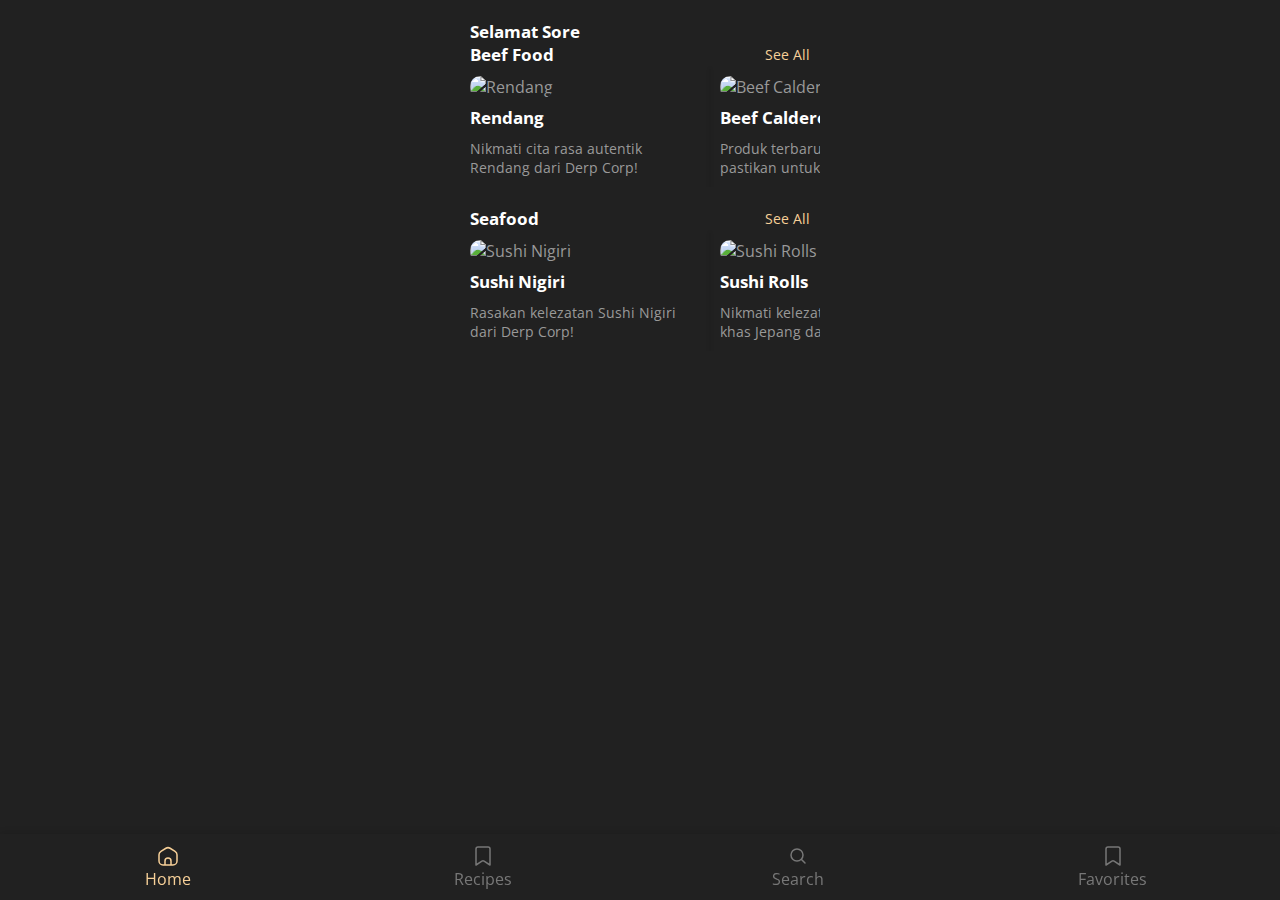
==== commit 05d27658: "Add files via upload" ====
--- a/index.html
+++ b/index.html
@@ -72,10 +72,10 @@
 
 <div class="section-category-kategori1">
     <div class="title-container">
-        <h1>Kategori 1</h1>
+        <h1>Seafood</h1>
         <p class="see-all">See All</p>
     </div>
-    <div id="kategori1Products" class="product-container"></div>
+    <div id="seafoodProducts" class="product-container"></div>
 </div>
 
             <!-- Tambahkan div untuk kategori lain jika diperlukan -->
@@ -112,7 +112,7 @@
             <select id="categoryFilter" class="category-filter">
                 <option value="">All</option>
                 <option value="beef">Beef</option>
-                <option value="kategori1">Category 1</option>
+                <option value="Seafood">Seafood</option>
                 <!-- Add more options for other categories -->
             </select>
 
--- a/css/styles.css
+++ b/css/styles.css
@@ -104,6 +104,12 @@
   background-color: var(--medium-bg);
   z-index: 1;
   display: none;
+  max-height: 250px;
+  overflow-y: scroll;
+}
+
+.recommendations li:hover {
+  background-color: var(--light-bg);
 }
 
 .recommendations li {
@@ -118,7 +124,7 @@
 
 .product-list {
   display: grid;
-  grid-template-columns: repeat(auto-fill, minmax(100px, 1fr));
+  grid-template-columns: repeat(auto-fill, minmax(110px, 1fr));
   gap: 2vw;
   margin: 10px;
   margin-bottom: 60px;
@@ -512,6 +518,7 @@
   height: 180px;
   object-fit: cover;
   border-radius: 10px;
+  background-color: #333333;
 }
 
 /* Styling for the product details */
@@ -537,14 +544,14 @@
 .alternate-product-category {
   display: inline-block;
   font-size: 12px;
-  color: var(--dark-bg);
+  color: var(--white);
   padding: 8px 15px;
   position: relative;
   z-index: 1;
   top: -50px;
   right: -10px;
   border-radius: 50px;
-  background-color: rgba(247, 207, 152, 0.241);
+  background-color: rgba(0, 0, 0, 0.241);
   backdrop-filter: blur(5px);
 }
 
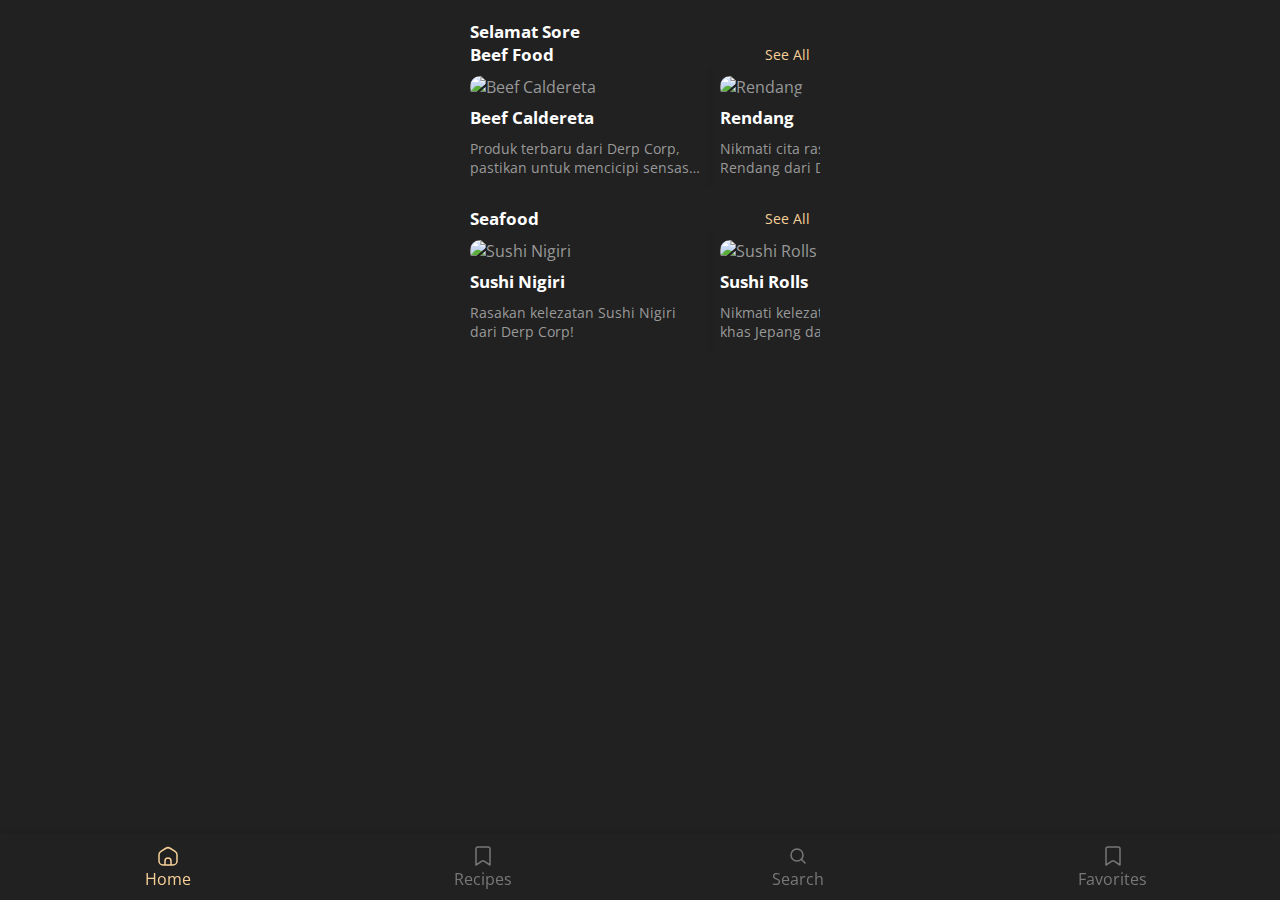
==== commit bd4ccc8b: "Add files via upload" ====
--- a/index.html
+++ b/index.html
@@ -58,25 +58,33 @@
 
             <div class="greeting-container">
                 <h1 id="greeting"></h1>
-              </div>
+            </div>
+
+
+
+
+
+
+
+            
 
 
             <!-- Buat div untuk setiap kategori -->
-         <div class="section-category-beef">
-    <div class="title-container">
-        <h1>Beef Food</h1>
-        <p class="see-all">See All</p>
-    </div>
-    <div id="beefProducts" class="product-container"></div>
-</div>
+            <div class="section-category-beef">
+                <div class="title-container">
+                    <h1>Beef Food</h1>
+                    <p class="see-all">See All</p>
+                </div>
+                <div id="beefProducts" class="product-container"></div>
+            </div>
 
-<div class="section-category-kategori1">
-    <div class="title-container">
-        <h1>Seafood</h1>
-        <p class="see-all">See All</p>
-    </div>
-    <div id="seafoodProducts" class="product-container"></div>
-</div>
+            <div class="section-category-kategori1">
+                <div class="title-container">
+                    <h1>Seafood</h1>
+                    <p class="see-all">See All</p>
+                </div>
+                <div id="seafoodProducts" class="product-container"></div>
+            </div>
 
             <!-- Tambahkan div untuk kategori lain jika diperlukan -->
 
@@ -140,25 +148,24 @@
             $(".tab[data-tab='home']").click();
         });
 
-        document.addEventListener('DOMContentLoaded', function() {
-  const greetingElement = document.getElementById('greeting');
-  const currentTime = new Date().getHours();
+        document.addEventListener('DOMContentLoaded', function () {
+            const greetingElement = document.getElementById('greeting');
+            const currentTime = new Date().getHours();
 
-  let greetingMessage = '';
+            let greetingMessage = '';
 
-  if (currentTime >= 4 && currentTime < 12) {
-    greetingMessage = 'Selamat Pagi mau masak apa hari ini?..';
-  } else if (currentTime >= 12 && currentTime < 18) {
-    greetingMessage = 'Selamat Siang';
-  } else if (currentTime >= 18 && currentTime < 21) {
-    greetingMessage = 'Selamat Sore';
-  } else {
-    greetingMessage = 'Selamat Malam';
-  }
+            if (currentTime >= 4 && currentTime < 12) {
+                greetingMessage = 'Selamat Pagi mau masak apa hari ini?..';
+            } else if (currentTime >= 12 && currentTime < 18) {
+                greetingMessage = 'Selamat Siang';
+            } else if (currentTime >= 18 && currentTime < 21) {
+                greetingMessage = 'Selamat Sore';
+            } else {
+                greetingMessage = 'Selamat Malam';
+            }
 
-  greetingElement.textContent = greetingMessage;
-});
-
+            greetingElement.textContent = greetingMessage;
+        });
     </script>
     <script src="js/script.js"></script>
 </body>
--- a/css/styles.css
+++ b/css/styles.css
@@ -139,6 +139,7 @@
 
 .product-card {
   text-align: center;
+  margin-bottom: 10px;
 }
 
 .product-image {
@@ -159,14 +160,28 @@
   line-height: 1.4;
 }
 
-.product-price {
-  font-size: 12px;
-  margin: 0;
-  color: var(--grey-text);
-  text-align: left;
-  margin-bottom: 8px;
-}
-
+.product-info {
+  display: flex;
+  justify-content: space-between;
+  align-items: center;
+  font-size: 13px;
+  margin-top: 5px;
+}
+
+.product-info span {
+  display: flex;
+  align-items: center;
+}
+
+.star-icon {
+  color: var(--gold-color); /* Warna ikon bintang */
+  margin-right: 5px;
+}
+
+.clock-icon {
+  color: var(--gold-color); /* Warna ikon jam */
+  margin-right: 5px;
+}
 .container-details {
   position: fixed;
   overflow-y: auto;
@@ -563,6 +578,7 @@
 }
 
 
+
 @media (min-width: 768px) {
   .container {
     max-width: 400px;
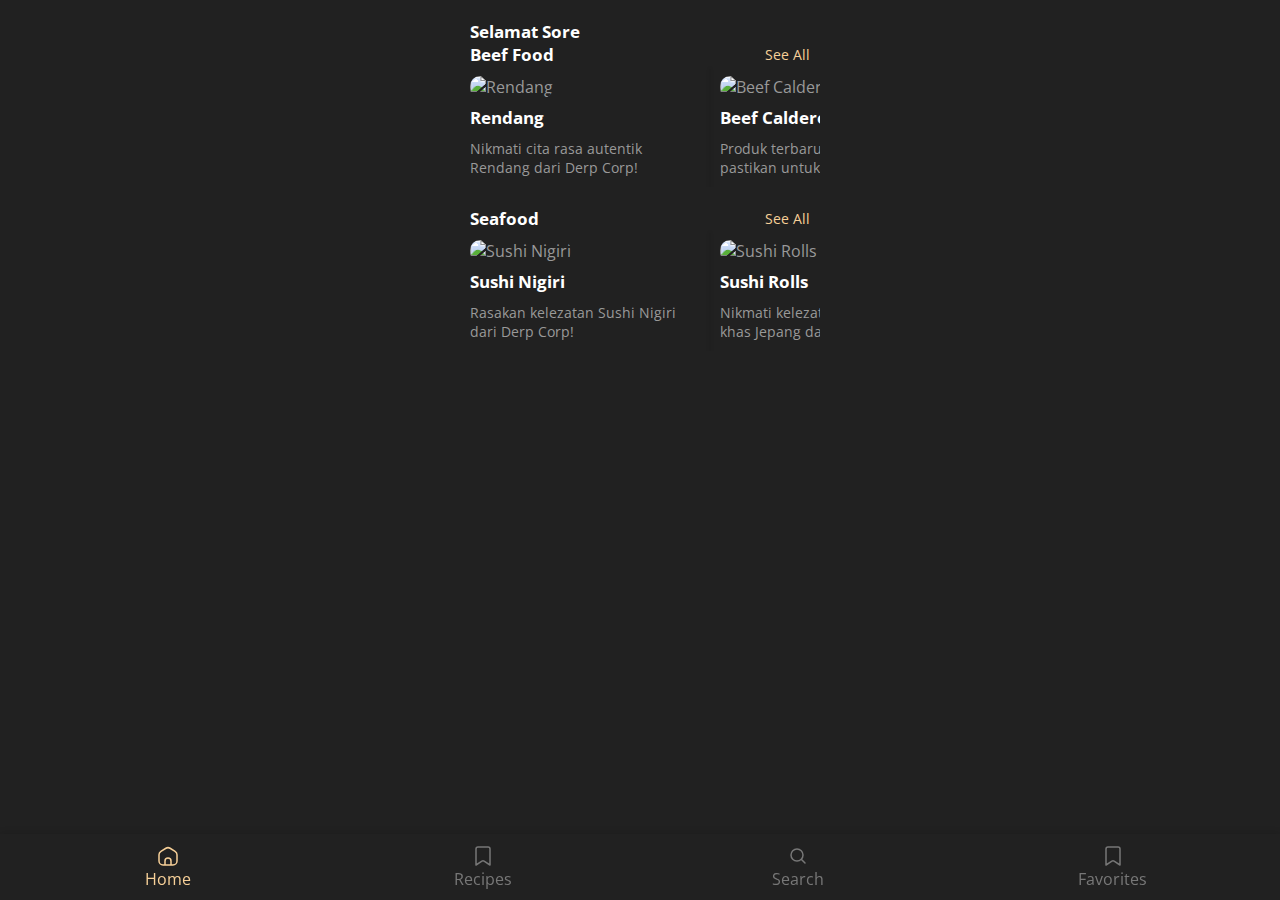
==== commit cca47bf4: "Add files via upload" ====
--- a/index.html
+++ b/index.html
@@ -5,11 +5,13 @@
     <meta charset="UTF-8">
     <meta name="viewport" content="width=device-width, initial-scale=1, maximum-scale=1, user-scalable=no">
 
-    <title>Product Search</title>
+    <title>Cobin Test</title>
+    <link rel="icon" type="image/png" href="favicon.png">
     <link rel="stylesheet" href="css/styles.css">
     <link rel="stylesheet" href="https://cdnjs.cloudflare.com/ajax/libs/font-awesome/6.0.0-beta3/css/all.min.css">
     <link rel="stylesheet" href="https://cdnjs.cloudflare.com/ajax/libs/font-awesome/5.15.3/css/all.min.css">
     <script src="https://code.jquery.com/jquery-3.6.0.min.js"></script>
+    <meta property="og:image" content="favicon.png">
 </head>
 
 <body>
